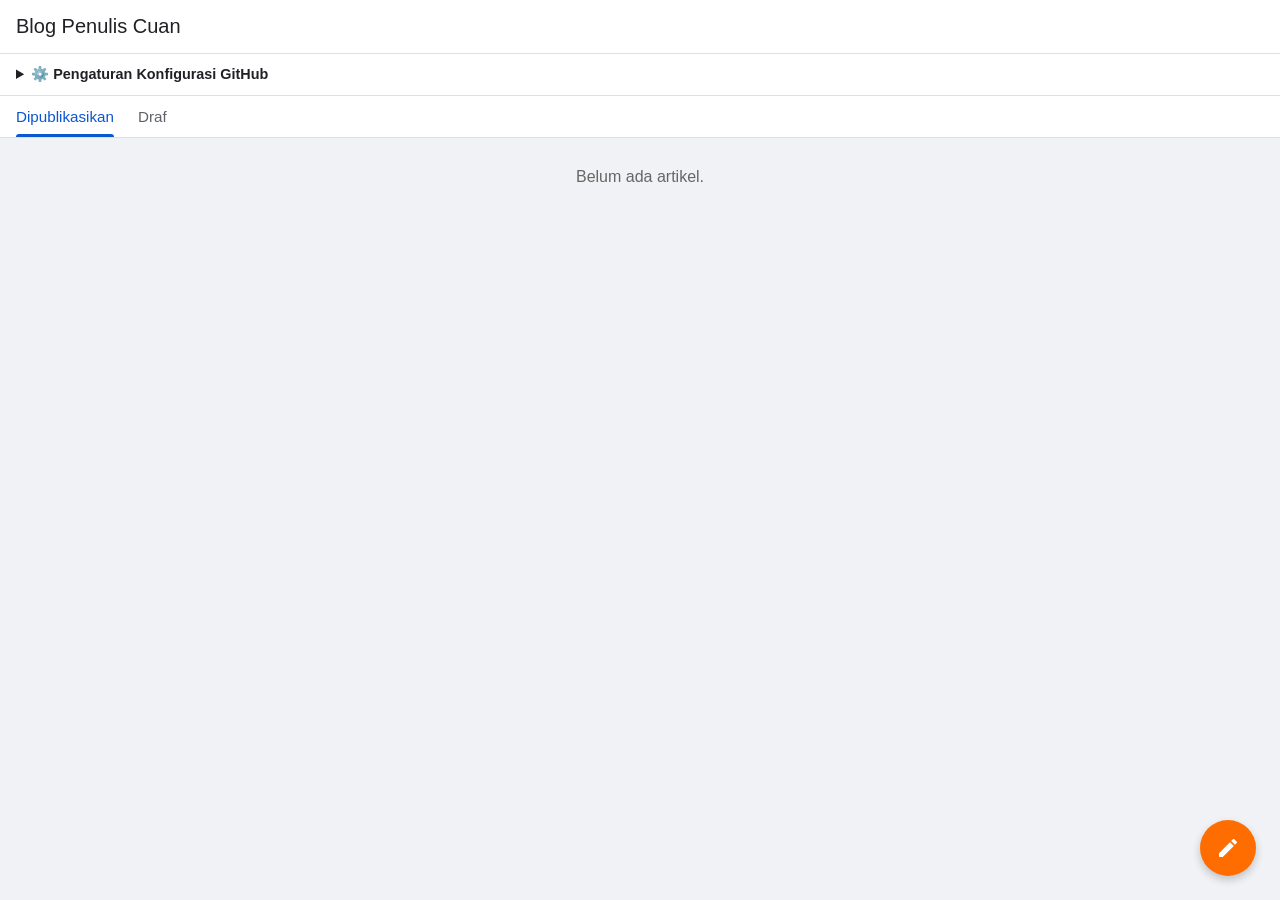
==== index.html @ 30ff6ffd "Add files via upload" ====
<!DOCTYPE html>
<html lang="id">
<head>
    <meta charset="UTF-8">
    <meta name="viewport" content="width=device-width, initial-scale=1.0">
    <title>PenulisCuan - Blogger GitHub API</title>
    <style>
        * {
            margin: 0;
            padding: 0;
            box-sizing: border-box;
            font-family: -apple-system, BlinkMacSystemFont, "Segoe UI", Roboto, sans-serif;
        }

        body {
            background-color: #f0f2f5;
            color: #202124;
            padding-bottom: 80px;
        }

        .app-header {
            background-color: #ffffff;
            padding: 15px 16px;
            display: flex;
            justify-content: space-between;
            align-items: center;
            border-bottom: 1px solid #e0e0e0;
            position: sticky;
            top: 0;
            z-index: 100;
        }

        .header-title {
            font-size: 1.25rem;
            font-weight: 500;
            display: flex;
            align-items: center;
            gap: 8px;
        }

        /* Panel Pengaturan GitHub Token */
        .config-panel {
            background: #fff;
            padding: 12px 16px;
            border-bottom: 1px solid #e0e0e0;
            font-size: 0.9rem;
        }

        .config-panel input {
            padding: 6px;
            width: 100%;
            margin-top: 4px;
            margin-bottom: 8px;
            border: 1px solid #ddd;
            border-radius: 4px;
        }

        .nav-tabs {
            background-color: #ffffff;
            display: flex;
            padding: 0 16px;
            border-bottom: 1px solid #e0e0e0;
            gap: 24px;
        }

        .tab-item {
            padding: 12px 0;
            font-size: 0.95rem;
            font-weight: 500;
            color: #5f6368;
            cursor: pointer;
            background: none;
            border: none;
            position: relative;
        }

        .tab-item.active {
            color: #0b57d0;
        }

        .tab-item.active::after {
            content: '';
            position: absolute;
            bottom: 0;
            left: 0;
            width: 100%;
            height: 3px;
            background-color: #0b57d0;
            border-top-left-radius: 3px;
            border-top-right-radius: 3px;
        }

        .main-container {
            max-width: 600px;
            margin: 16px auto;
            padding: 0 12px;
        }

        .post-card {
            background: #ffffff;
            border-radius: 12px;
            margin-bottom: 16px;
            box-shadow: 0 1px 3px rgba(0,0,0,0.1);
            overflow: hidden;
            border: 1px solid #e0e0e0;
            padding: 16px;
        }

        .post-title {
            font-size: 1.15rem;
            font-weight: 500;
            margin-bottom: 8px;
        }

        .view-btn {
            display: inline-block;
            margin-top: 10px;
            background-color: #0b57d0;
            color: #ffffff;
            padding: 6px 12px;
            border-radius: 4px;
            text-decoration: none;
            font-size: 0.85rem;
            font-weight: 500;
        }

        .fab-btn {
            position: fixed;
            bottom: 24px;
            right: 24px;
            width: 56px;
            height: 56px;
            background-color: #ff6d00;
            border-radius: 50%;
            display: flex;
            justify-content: center;
            align-items: center;
            box-shadow: 0 4px 8px rgba(0,0,0,0.2);
            cursor: pointer;
            border: none;
            z-index: 200;
        }

        .fab-btn svg {
            width: 24px;
            height: 24px;
            fill: #ffffff;
        }

        .editor-modal {
            display: none;
            position: fixed;
            top: 0; left: 0;
            width: 100%; height: 100%;
            background-color: #ffffff;
            z-index: 1000;
            overflow-y: auto;
        }

        .editor-header {
            display: flex;
            justify-content: space-between;
            align-items: center;
            padding: 12px 16px;
            border-bottom: 1px solid #e0e0e0;
            position: sticky;
            top: 0;
            background: #fff;
        }

        .editor-body {
            padding: 20px;
            max-width: 600px;
            margin: 0 auto;
        }

        .input-title, .input-content {
            width: 100%;
            border: none;
            outline: none;
            margin-bottom: 20px;
            font-size: 1rem;
        }

        .input-title {
            font-size: 1.2rem;
            border-bottom: 1px solid #e0e0e0;
            padding-bottom: 8px;
        }

        .input-content {
            min-height: 200px;
            resize: vertical;
        }

        .btn-action {
            background: none;
            border: none;
            color: #0b57d0;
            font-weight: 500;
            font-size: 1.1rem;
            cursor: pointer;
        }

        .upload-btn-wrapper {
            margin-bottom: 15px;
        }

        .upload-label {
            background: #e2e8f0;
            color: #333;
            padding: 6px 12px;
            border-radius: 4px;
            cursor: pointer;
            display: inline-block;
            font-size: 0.9rem;
            font-weight: 500;
        }
    </style>
</head>
<body>

    <header class="app-header">
        <div class="header-title">Blog Penulis Cuan </div>
    </header>

    <!-- Panel Pengaturan Koneksi GitHub -->
    <div class="config-panel">
        <details>
            <summary><b>⚙️ Pengaturan Konfigurasi GitHub</b></summary>
            <label>Username GitHub:</label>
            <input type="text" id="ghUser" placeholder="Contoh: namakamu">
            <label>Nama Repository:</label>
            <input type="text" id="ghRepo" placeholder="Contoh: my-blog">
            <label>Personal Access Token (PAT):</label>
            <input type="password" id="ghToken" placeholder="ghp_xxxxxxxxxxxx">
            <button onclick="saveConfig()" style="background:#0b57d0; color:#fff; border:none; padding:6px 12px; border-radius:4px; cursor:pointer;">Simpan Pengaturan</button>
        </details>
    </div>

    <div class="nav-tabs">
        <button class="tab-item active" onclick="switchTab('Dipublikasikan', this)">Dipublikasikan</button>
        <button class="tab-item" onclick="switchTab('Draf', this)">Draf</button>
    </div>

    <main class="main-container" id="feedContainer">
        <!-- Daftar artikel lokal / tersimpan -->
    </main>

    <button class="fab-btn" onclick="openEditor()">
        <svg viewBox="0 0 24 24"><path d="M3 17.25V21h3.75L17.81 9.94l-3.75-3.75L3 17.25zM20.71 7.04c.39-.39.39-1.02 0-1.41l-2.34-2.34c-.39-.39-1.02-.39-1.41 0l-1.83 1.83 3.75 3.75 1.83-1.83z"/></svg>
    </button>

    <!-- Modal Editor -->
    <div class="editor-modal" id="editorModal">
        <div class="editor-header">
            <button class="btn-action" onclick="closeEditor()">✕ Batal</button>
            <span style="font-weight: 500;">Buat Postingan</span>
            <button class="btn-action" onclick="publishToGitHub()">Publikasikan 🚀</button>
        </div>
        <div class="editor-body">
            <input type="text" id="postTitle" class="input-title" placeholder="Judul Artikel...">
            
            <!-- Tombol Tambahan Upload Gambar -->
            <div class="upload-btn-wrapper">
                <label for="imageUpload" class="upload-label">📷 Sisipkan Gambar</label>
                <input type="file" id="imageUpload" accept="image/*" style="display: none;" onchange="uploadImageToGitHub(this)">
            </div>

            <textarea id="postContent" class="input-content" placeholder="Tulis isi artikel lengkap di sini... (Minimal 300 kata agar ramah AdSense)"></textarea>
        </div>
    </div>

    <script>
        document.getElementById('ghUser').value = localStorage.getItem('ghUser') || '';
        document.getElementById('ghRepo').value = localStorage.getItem('ghRepo') || '';
        document.getElementById('ghToken').value = localStorage.getItem('ghToken') || '';

        function saveConfig() {
            localStorage.setItem('ghUser', document.getElementById('ghUser').value);
            localStorage.setItem('ghRepo', document.getElementById('ghRepo').value);
            localStorage.setItem('ghToken', document.getElementById('ghToken').value);
            alert("Pengaturan GitHub berhasil disimpan!");
        }

        let currentTab = 'Dipublikasikan';
        let localPosts = JSON.parse(localStorage.getItem('myGithubPosts')) || [];

        function switchTab(tab, el) {
            currentTab = tab;
            document.querySelectorAll('.tab-item').forEach(i => i.classList.remove('active'));
            el.classList.add('active');
            renderFeed();
        }

        function renderFeed() {
            const container = document.getElementById('feedContainer');
            const filtered = localPosts.filter(p => p.status === currentTab);

            if(filtered.length === 0) {
                container.innerHTML = `<p style="text-align:center; color:#666; margin-top:30px;">Belum ada artikel.</p>`;
                return;
            }

            const user = localStorage.getItem('ghUser');
            const repo = localStorage.getItem('ghRepo');

            container.innerHTML = filtered.map(p => {
                // Tautan langsung ke halaman artikel di GitHub Pages
                const articleUrl = (user && repo && p.fileName) 
                    ? `https://${user}.github.io/${repo}/${p.fileName}` 
                    : '#';

                return `
                    <div class="post-card">
                        <div class="post-title">${p.title}</div>
                        <p style="font-size:0.9rem; color:#555;">${p.content.substring(0, 100)}...</p>
                        <div style="display: flex; justify-content: space-between; align-items: center; margin-top: 10px;">
                            <small style="color:#888;">${p.date}</small>
                            ${p.fileName ? `<a href="${articleUrl}" target="_blank" class="view-btn">👁️ Lihat Artikel</a>` : ''}
                        </div>
                    </div>
                `;
            }).join('');
        }

        function openEditor() { document.getElementById('editorModal').style.display = 'block'; }
        function closeEditor() { document.getElementById('editorModal').style.display = 'none'; }

        async function uploadImageToGitHub(input) {
            const file = input.files[0];
            if (!file) return;

            const user = localStorage.getItem('ghUser');
            const repo = localStorage.getItem('ghRepo');
            const token = localStorage.getItem('ghToken');

            if(!user || !repo || !token) {
                alert("Harap isi Pengaturan GitHub terlebih dahulu di bagian atas!");
                input.value = '';
                return;
            }

            alert("Sedang mengunggah gambar...");

            const reader = new FileReader();
            reader.onload = async function(e) {
                const base64Content = e.target.result.split(',')[1];
                const fileName = `images/img-${Date.now()}-${file.name.replace(/\s+/g, '-')}`;
                const url = `https://api.github.com/repos/${user}/${repo}/contents/${fileName}`;

                try {
                    const response = await fetch(url, {
                        method: 'PUT',
                        headers: {
                            'Authorization': `Bearer ${token}`,
                            'Content-Type': 'application/json',
                        },
                        body: JSON.stringify({
                            message: `Upload image ${file.name}`,
                            content: base64Content
                        })
                    });

                    if (response.ok) {
                        const imageUrl = `https://${user}.github.io/${repo}/${fileName}`;
                        const imgTag = `<img src="${imageUrl}" alt="${file.name}" style="max-width:100%; height:auto; border-radius:8px; margin:10px 0;">\n`;
                        document.getElementById('postContent').value += imgTag;
                        alert('Gambar berhasil disisipkan!');
                    } else {
                        const err = await response.json();
                        alert('Gagal unggah gambar: ' + (err.message || 'Error'));
                    }
                } catch (error) {
                    alert('Kesalahan jaringan.');
                }
                input.value = '';
            };
            reader.readAsDataURL(file);
        }

        async function publishToGitHub() {
            const user = localStorage.getItem('ghUser');
            const repo = localStorage.getItem('ghRepo');
            const token = localStorage.getItem('ghToken');

            if(!user || !repo || !token) {
                alert("Harap isi Pengaturan GitHub terlebih dahulu!");
                return;
            }

            const title = document.getElementById('postTitle').value;
            const content = document.getElementById('postContent').value;

            if(!title || !content) {
                alert("Judul dan isi artikel tidak boleh kosong!");
                return;
            }

            const fileName = `article-${Date.now()}.html`;
            
            const htmlFileContent = `<!DOCTYPE html>
<html lang="id">
<head>
    <meta charset="UTF-8">
    <meta name="viewport" content="width=device-width, initial-scale=1.0">
    <title>${title}</title>
    <style>
        body { max-width: 700px; margin: 30px auto; padding: 0 16px; font-family: sans-serif; line-height: 1.6; color: #202124; }
        h1 { margin-bottom: 20px; font-size: 1.8rem; }
        img { max-width: 100%; height: auto; border-radius: 8px; margin: 15px 0; }
        .back-link { display: inline-block; margin-top: 30px; color: #0b57d0; text-decoration: none; font-weight: 500; }
    </style>
</head>
<body>
    <h1>${title}</h1>
    <div>${content.replace(/\n/g, '<br>')}</div>
    <br>
    <a href="index.html" class="back-link">← Kembali ke Beranda</a>
</body>
</html>`;

            const base64Content = btoa(unescape(encodeURIComponent(htmlFileContent)));
            const url = `https://api.github.com/repos/${user}/${repo}/contents/${fileName}`;

            const response = await fetch(url, {
                method: 'PUT',
                headers: {
                    'Authorization': `Bearer ${token}`,
                    'Content-Type': 'application/json',
                },
                body: JSON.stringify({
                    message: `Publish: ${title}`,
                    content: base64Content
                })
            });

            if(response.ok) {
                alert("Berhasil! Artikel telah dipublikasikan.");
                
                localPosts.unshift({ 
                    title, 
                    content, 
                    fileName, 
                    status: 'Dipublikasikan', 
                    date: new Date().toLocaleDateString() 
                });
                localStorage.setItem('myGithubPosts', JSON.stringify(localPosts));

                document.getElementById('postTitle').value = '';
                document.getElementById('postContent').value = '';
                closeEditor();
                renderFeed();
            } else {
                const err = await response.json();
                alert("Gagal: " + err.message);
            }
        }

        renderFeed();
    </script>
</body>
</html>
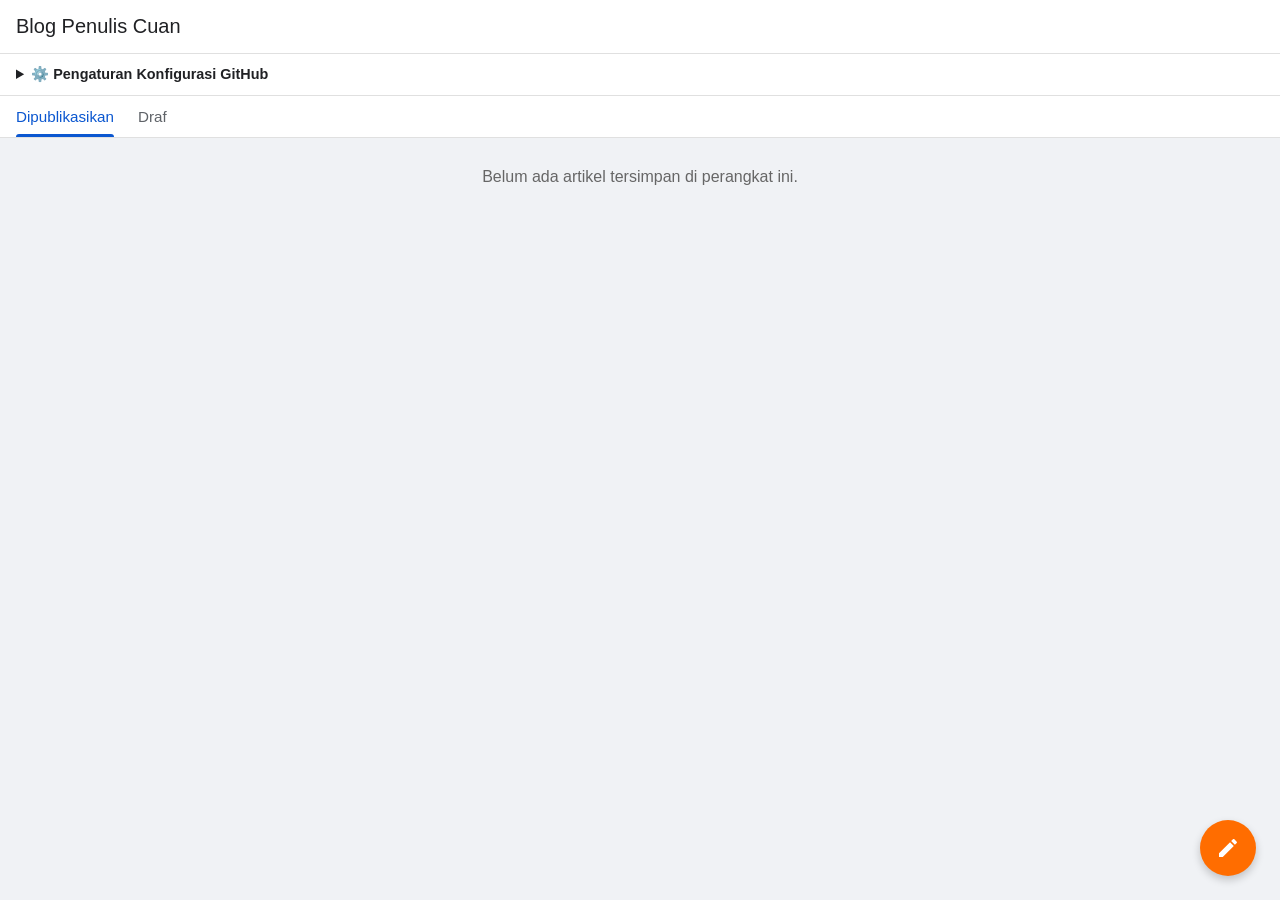
==== commit 3cb6132a: "Add files via upload" ====
--- a/index.html
+++ b/index.html
@@ -38,7 +38,6 @@
             gap: 8px;
         }
 
-        /* Panel Pengaturan GitHub Token */
         .config-panel {
             background: #fff;
             padding: 12px 16px;
@@ -224,7 +223,6 @@
         <div class="header-title">Blog Penulis Cuan </div>
     </header>
 
-    <!-- Panel Pengaturan Koneksi GitHub -->
     <div class="config-panel">
         <details>
             <summary><b>⚙️ Pengaturan Konfigurasi GitHub</b></summary>
@@ -244,14 +242,13 @@
     </div>
 
     <main class="main-container" id="feedContainer">
-        <!-- Daftar artikel lokal / tersimpan -->
+        <!-- Daftar artikel -->
     </main>
 
     <button class="fab-btn" onclick="openEditor()">
         <svg viewBox="0 0 24 24"><path d="M3 17.25V21h3.75L17.81 9.94l-3.75-3.75L3 17.25zM20.71 7.04c.39-.39.39-1.02 0-1.41l-2.34-2.34c-.39-.39-1.02-.39-1.41 0l-1.83 1.83 3.75 3.75 1.83-1.83z"/></svg>
     </button>
 
-    <!-- Modal Editor -->
     <div class="editor-modal" id="editorModal">
         <div class="editor-header">
             <button class="btn-action" onclick="closeEditor()">✕ Batal</button>
@@ -261,13 +258,12 @@
         <div class="editor-body">
             <input type="text" id="postTitle" class="input-title" placeholder="Judul Artikel...">
             
-            <!-- Tombol Tambahan Upload Gambar -->
             <div class="upload-btn-wrapper">
                 <label for="imageUpload" class="upload-label">📷 Sisipkan Gambar</label>
                 <input type="file" id="imageUpload" accept="image/*" style="display: none;" onchange="uploadImageToGitHub(this)">
             </div>
 
-            <textarea id="postContent" class="input-content" placeholder="Tulis isi artikel lengkap di sini... (Minimal 300 kata agar ramah AdSense)"></textarea>
+            <textarea id="postContent" class="input-content" placeholder="Tulis isi artikel lengkap di sini..."></textarea>
         </div>
     </div>
 
@@ -298,7 +294,7 @@
             const filtered = localPosts.filter(p => p.status === currentTab);
 
             if(filtered.length === 0) {
-                container.innerHTML = `<p style="text-align:center; color:#666; margin-top:30px;">Belum ada artikel.</p>`;
+                container.innerHTML = `<p style="text-align:center; color:#666; margin-top:30px;">Belum ada artikel tersimpan di perangkat ini.</p>`;
                 return;
             }
 
@@ -306,7 +302,6 @@
             const repo = localStorage.getItem('ghRepo');
 
             container.innerHTML = filtered.map(p => {
-                // Tautan langsung ke halaman artikel di GitHub Pages
                 const articleUrl = (user && repo && p.fileName) 
                     ? `https://${user}.github.io/${repo}/${p.fileName}` 
                     : '#';
@@ -399,6 +394,7 @@
 
             const fileName = `article-${Date.now()}.html`;
             
+            // Perbaikan link "Kembali ke Beranda" agar kembali ke root GitHub Pages Anda dengan benar
             const htmlFileContent = `<!DOCTYPE html>
 <html lang="id">
 <head>
@@ -416,7 +412,7 @@
     <h1>${title}</h1>
     <div>${content.replace(/\n/g, '<br>')}</div>
     <br>
-    <a href="index.html" class="back-link">← Kembali ke Beranda</a>
+    <a href="https://${user}.github.io/${repo}/" class="back-link">← Kembali ke Beranda</a>
 </body>
 </html>`;
 
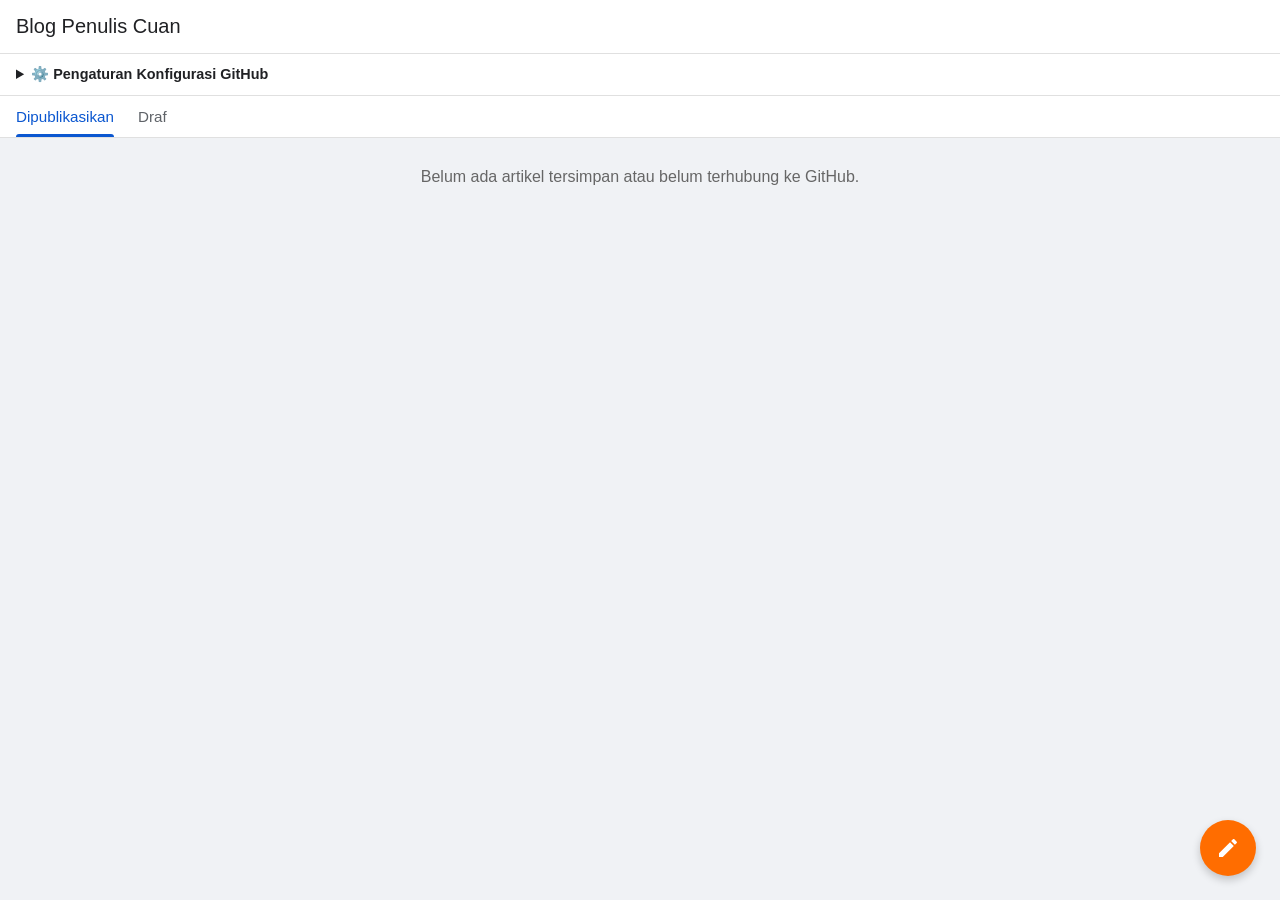
==== commit 32c06334: "Update index.html" ====
--- a/index.html
+++ b/index.html
@@ -3,7 +3,7 @@
 <head>
     <meta charset="UTF-8">
     <meta name="viewport" content="width=device-width, initial-scale=1.0">
-    <title>PenulisCuan - Blogger GitHub API</title>
+    <title>Blog Penulis Cuan - Blogger GitHub API</title>
     <style>
         * {
             margin: 0;
@@ -33,9 +33,6 @@
         .header-title {
             font-size: 1.25rem;
             font-weight: 500;
-            display: flex;
-            align-items: center;
-            gap: 8px;
         }
 
         .config-panel {
@@ -105,23 +102,40 @@
             padding: 16px;
         }
 
+        .card-thumb {
+            width: 100%;
+            height: 160px;
+            object-fit: cover;
+            border-radius: 8px;
+            margin-bottom: 12px;
+        }
+
         .post-title {
             font-size: 1.15rem;
             font-weight: 500;
             margin-bottom: 8px;
         }
 
-        .view-btn {
-            display: inline-block;
-            margin-top: 10px;
-            background-color: #0b57d0;
-            color: #ffffff;
+        .btn-group {
+            display: flex;
+            gap: 8px;
+            margin-top: 12px;
+            align-items: center;
+        }
+
+        .action-btn {
             padding: 6px 12px;
             border-radius: 4px;
             text-decoration: none;
             font-size: 0.85rem;
             font-weight: 500;
-        }
+            cursor: pointer;
+            border: none;
+        }
+
+        .view-btn { background-color: #0b57d0; color: #ffffff; }
+        .edit-btn { background-color: #fbbc04; color: #202124; }
+        .delete-btn { background-color: #ea4335; color: #ffffff; }
 
         .fab-btn {
             position: fixed;
@@ -220,7 +234,7 @@
 <body>
 
     <header class="app-header">
-        <div class="header-title">Blog Penulis Cuan </div>
+        <div class="header-title">Blog Penulis Cuan</div>
     </header>
 
     <div class="config-panel">
@@ -232,7 +246,7 @@
             <input type="text" id="ghRepo" placeholder="Contoh: my-blog">
             <label>Personal Access Token (PAT):</label>
             <input type="password" id="ghToken" placeholder="ghp_xxxxxxxxxxxx">
-            <button onclick="saveConfig()" style="background:#0b57d0; color:#fff; border:none; padding:6px 12px; border-radius:4px; cursor:pointer;">Simpan Pengaturan</button>
+            <button onclick="saveConfig()" style="background:#0b57d0; color:#fff; border:none; padding:6px 12px; border-radius:4px; cursor:pointer;">Simpan Pengaturan & Muat Artikel</button>
         </details>
     </div>
 
@@ -252,8 +266,8 @@
     <div class="editor-modal" id="editorModal">
         <div class="editor-header">
             <button class="btn-action" onclick="closeEditor()">✕ Batal</button>
-            <span style="font-weight: 500;">Buat Postingan</span>
-            <button class="btn-action" onclick="publishToGitHub()">Publikasikan 🚀</button>
+            <span id="modalTitle" style="font-weight: 500;">Buat Postingan</span>
+            <button class="btn-action" onclick="publishToGitHub()">Simpan 🚀</button>
         </div>
         <div class="editor-body">
             <input type="text" id="postTitle" class="input-title" placeholder="Judul Artikel...">
@@ -276,11 +290,13 @@
             localStorage.setItem('ghUser', document.getElementById('ghUser').value);
             localStorage.setItem('ghRepo', document.getElementById('ghRepo').value);
             localStorage.setItem('ghToken', document.getElementById('ghToken').value);
-            alert("Pengaturan GitHub berhasil disimpan!");
+            alert("Pengaturan disimpan! Mengambil data dari GitHub...");
+            fetchArticlesFromGitHub();
         }
 
         let currentTab = 'Dipublikasikan';
         let localPosts = JSON.parse(localStorage.getItem('myGithubPosts')) || [];
+        let editingIndex = null;
 
         function switchTab(tab, el) {
             currentTab = tab;
@@ -289,12 +305,69 @@
             renderFeed();
         }
 
+        // Fungsi baru untuk mengambil daftar artikel langsung dari repository GitHub
+        async function fetchArticlesFromGitHub() {
+            const user = localStorage.getItem('ghUser');
+            const repo = localStorage.getItem('ghRepo');
+            const token = localStorage.getItem('ghToken');
+
+            if(!user || !repo) return;
+
+            try {
+                const res = await fetch(`https://api.github.com/repos/${user}/${repo}/contents/`, {
+                    headers: token ? { 'Authorization': `Bearer ${token}` } : {}
+                });
+
+                if(res.ok) {
+                    const files = await res.json();
+                    // Filter file berformat .html (kecuali index.html)
+                    const htmlFiles = files.filter(f => f.name.endsWith('.html') && f.name !== 'index.html');
+                    
+                    let fetchedPosts = [];
+                    for(let file of htmlFiles) {
+                        try {
+                            const fileRes = await fetch(file.download_url);
+                            const htmlText = await fileRes.text();
+                            
+                            // Ekstrak judul dari tag <title>
+                            const titleMatch = htmlText.match(/<title>(.*?)<\/title>/);
+                            const title = titleMatch ? titleMatch[1] : file.name;
+
+                            // Ekstrak isi konten dari dalam tag <body>...</div> atau div konten
+                            const bodyMatch = htmlText.match(/<body>([\s\S]*)<\/body>/);
+                            let content = bodyMatch ? bodyMatch[1] : '';
+                            // Bersihkan tag h1 judul jika ikut
+                            content = content.replace(/<h1>.*?<\/h1>/, '');
+
+                            fetchedPosts.push({
+                                title: title,
+                                content: content.trim(),
+                                fileName: file.name,
+                                status: 'Dipublikasikan',
+                                date: 'Online'
+                            });
+                        } catch(err) {
+                            console.error("Gagal baca file:", file.name);
+                        }
+                    }
+
+                    if(fetchedPosts.length > 0) {
+                        localPosts = fetchedPosts;
+                        localStorage.setItem('myGithubPosts', JSON.stringify(localPosts));
+                        renderFeed();
+                    }
+                }
+            } catch(e) {
+                console.error("Gagal ambil dari GitHub:", e);
+            }
+        }
+
         function renderFeed() {
             const container = document.getElementById('feedContainer');
-            const filtered = localPosts.filter(p => p.status === currentTab);
+            const filtered = localPosts.map((p, index) => ({ ...p, originalIndex: index })).filter(p => p.status === currentTab);
 
             if(filtered.length === 0) {
-                container.innerHTML = `<p style="text-align:center; color:#666; margin-top:30px;">Belum ada artikel tersimpan di perangkat ini.</p>`;
+                container.innerHTML = `<p style="text-align:center; color:#666; margin-top:30px;">Belum ada artikel tersimpan atau belum terhubung ke GitHub.</p>`;
                 return;
             }
 
@@ -306,21 +379,92 @@
                     ? `https://${user}.github.io/${repo}/${p.fileName}` 
                     : '#';
 
+                let imgTagHtml = '';
+                const imgMatch = p.content.match(/<img[^>]+src="([^">]+)"/);
+                if (imgMatch && imgMatch[1]) {
+                    imgTagHtml = `<img src="${imgMatch[1]}" class="card-thumb" alt="Thumbnail">`;
+                }
+
                 return `
                     <div class="post-card">
+                        ${imgTagHtml}
                         <div class="post-title">${p.title}</div>
-                        <p style="font-size:0.9rem; color:#555;">${p.content.substring(0, 100)}...</p>
+                        <p style="font-size:0.9rem; color:#555;">${p.content.replace(/<[^>]*>?/gm, '').substring(0, 100)}...</p>
                         <div style="display: flex; justify-content: space-between; align-items: center; margin-top: 10px;">
                             <small style="color:#888;">${p.date}</small>
-                            ${p.fileName ? `<a href="${articleUrl}" target="_blank" class="view-btn">👁️ Lihat Artikel</a>` : ''}
+                            <div class="btn-group">
+                                ${p.fileName ? `<a href="${articleUrl}" target="_blank" class="action-btn view-btn">👁️ Lihat</a>` : ''}
+                                <button onclick="editPost(${p.originalIndex})" class="action-btn edit-btn">✏️ Edit</button>
+                                <button onclick="deletePost(${p.originalIndex})" class="action-btn delete-btn">🗑️ Hapus</button>
+                            </div>
                         </div>
                     </div>
                 `;
             }).join('');
         }
 
-        function openEditor() { document.getElementById('editorModal').style.display = 'block'; }
-        function closeEditor() { document.getElementById('editorModal').style.display = 'none'; }
+        function openEditor() {
+            editingIndex = null;
+            document.getElementById('modalTitle').innerText = "Buat Postingan";
+            document.getElementById('postTitle').value = '';
+            document.getElementById('postContent').value = '';
+            document.getElementById('editorModal').style.display = 'block';
+        }
+
+        function closeEditor() { 
+            document.getElementById('editorModal').style.display = 'none'; 
+            editingIndex = null;
+        }
+
+        function editPost(index) {
+            editingIndex = index;
+            const post = localPosts[index];
+            document.getElementById('modalTitle').innerText = "Edit Postingan";
+            document.getElementById('postTitle').value = post.title;
+            document.getElementById('postContent').value = post.content;
+            document.getElementById('editorModal').style.display = 'block';
+        }
+
+        async function deletePost(index) {
+            if(!confirm("Yakin ingin menghapus artikel ini? Artikel akan dihapus dari GitHub.")) return;
+
+            const user = localStorage.getItem('ghUser');
+            const repo = localStorage.getItem('ghRepo');
+            const token = localStorage.getItem('ghToken');
+            const post = localPosts[index];
+
+            if(user && repo && token && post.fileName) {
+                alert("Sedang menghapus file dari GitHub...");
+                try {
+                    const getUrl = `https://api.github.com/repos/${user}/${repo}/contents/${post.fileName}`;
+                    const getRes = await fetch(getUrl, {
+                        headers: { 'Authorization': `Bearer ${token}` }
+                    });
+                    
+                    if(getRes.ok) {
+                        const fileData = await getRes.json();
+                        await fetch(getUrl, {
+                            method: 'DELETE',
+                            headers: {
+                                'Authorization': `Bearer ${token}`,
+                                'Content-Type': 'application/json',
+                            },
+                            body: JSON.stringify({
+                                message: `Delete article: ${post.title}`,
+                                sha: fileData.sha
+                            })
+                        });
+                    }
+                } catch(e) {
+                    console.error("Gagal hapus file online:", e);
+                }
+            }
+
+            localPosts.splice(index, 1);
+            localStorage.setItem('myGithubPosts', JSON.stringify(localPosts));
+            renderFeed();
+            alert("Artikel berhasil dihapus!");
+        }
 
         async function uploadImageToGitHub(input) {
             const file = input.files[0];
@@ -392,9 +536,9 @@
                 return;
             }
 
-            const fileName = `article-${Date.now()}.html`;
-            
-            // Perbaikan link "Kembali ke Beranda" agar kembali ke root GitHub Pages Anda dengan benar
+            let fileName = editingIndex !== null ? localPosts[editingIndex].fileName : `article-${Date.now()}.html`;
+            if(!fileName) fileName = `article-${Date.now()}.html`;
+
             const htmlFileContent = `<!DOCTYPE html>
 <html lang="id">
 <head>
@@ -405,55 +549,65 @@
         body { max-width: 700px; margin: 30px auto; padding: 0 16px; font-family: sans-serif; line-height: 1.6; color: #202124; }
         h1 { margin-bottom: 20px; font-size: 1.8rem; }
         img { max-width: 100%; height: auto; border-radius: 8px; margin: 15px 0; }
-        .back-link { display: inline-block; margin-top: 30px; color: #0b57d0; text-decoration: none; font-weight: 500; }
     </style>
 </head>
 <body>
     <h1>${title}</h1>
     <div>${content.replace(/\n/g, '<br>')}</div>
-    <br>
-    <a href="https://${user}.github.io/${repo}/" class="back-link">← Kembali ke Beranda</a>
 </body>
 </html>`;
 
             const base64Content = btoa(unescape(encodeURIComponent(htmlFileContent)));
             const url = `https://api.github.com/repos/${user}/${repo}/contents/${fileName}`;
 
-            const response = await fetch(url, {
-                method: 'PUT',
-                headers: {
-                    'Authorization': `Bearer ${token}`,
-                    'Content-Type': 'application/json',
-                },
-                body: JSON.stringify({
-                    message: `Publish: ${title}`,
+            alert("Sedang memperbarui/mengirim ke GitHub...");
+
+            try {
+                let sha = null;
+                if(editingIndex !== null) {
+                    const checkRes = await fetch(url, { headers: { 'Authorization': `Bearer ${token}` } });
+                    if(checkRes.ok) {
+                        const checkData = await checkRes.json();
+                        sha = checkData.sha;
+                    }
+                }
+
+                const bodyData = {
+                    message: `${editingIndex !== null ? 'Update' : 'Publish'}: ${title}`,
                     content: base64Content
-                })
-            });
-
-            if(response.ok) {
-                alert("Berhasil! Artikel telah dipublikasikan.");
-                
-                localPosts.unshift({ 
-                    title, 
-                    content, 
-                    fileName, 
-                    status: 'Dipublikasikan', 
-                    date: new Date().toLocaleDateString() 
+                };
+                if(sha) bodyData.sha = sha;
+
+                const response = await fetch(url, {
+                    method: 'PUT',
+                    headers: {
+                        'Authorization': `Bearer ${token}`,
+                        'Content-Type': 'application/json',
+                    },
+                    body: JSON.stringify(bodyData)
                 });
-                localStorage.setItem('myGithubPosts', JSON.stringify(localPosts));
-
-                document.getElementById('postTitle').value = '';
-                document.getElementById('postContent').value = '';
-                closeEditor();
-                renderFeed();
-            } else {
-                const err = await response.json();
-                alert("Gagal: " + err.message);
+
+                if(response.ok) {
+                    alert("Berhasil! Artikel telah disimpan ke GitHub.");
+                    document.getElementById('postTitle').value = '';
+                    document.getElementById('postContent').value = '';
+                    closeEditor();
+                    fetchArticlesFromGitHub(); // Muat ulang daftar artikel langsung dari server
+                } else {
+                    const err = await response.json();
+                    alert("Gagal: " + (err.message || 'Error'));
+                }
+            } catch(err) {
+                alert("Kesalahan koneksi jaringan.");
             }
         }
 
-        renderFeed();
+        // Jalankan pengambilan data otomatis saat pertama kali dibuka jika konfigurasi sudah ada
+        if(localStorage.getItem('ghUser') && localStorage.getItem('ghRepo')) {
+            fetchArticlesFromGitHub();
+        } else {
+            renderFeed();
+        }
     </script>
 </body>
 </html>
